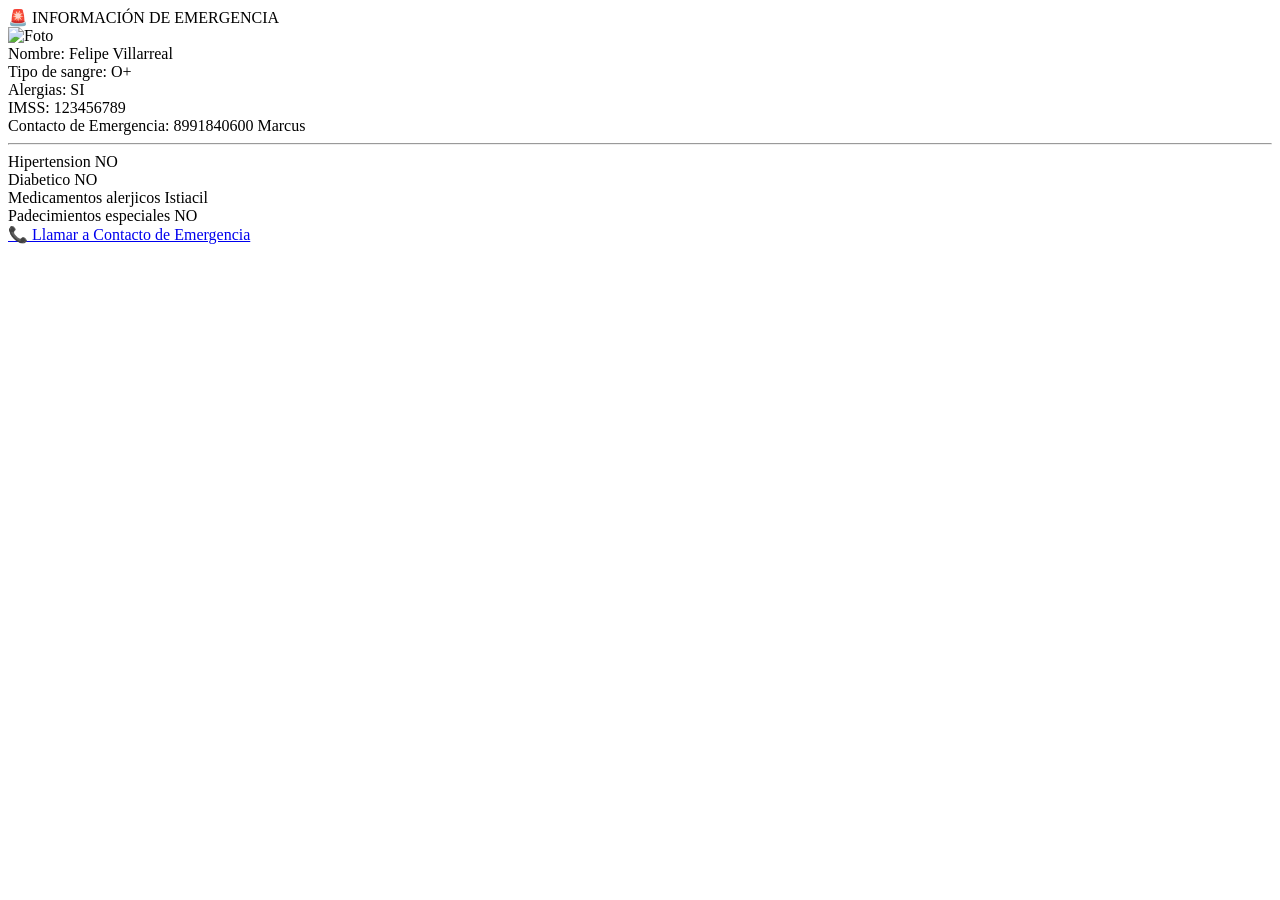
==== Index.html @ 5c52e81f "Add files via upload" ====
<!DOCTYPE html>
<html lang="es">
<head>
  <meta charset="UTF-8">
  <meta name="viewport" content="width=device-width, initial-scale=1.0">
  <title>Información de Emergencia</title>
  <link rel="stylesheet" href="./Styles/Style.css">
</head>

<body>

  <div class="card">

    <div class="header">
      🚨 INFORMACIÓN DE EMERGENCIA
    </div>

    <div class="container">
      <div class="uno">
          <!-- FOTO -->
          <img src="./img/Imagen1.jpg" alt="Foto">
      </div>
      <div class="dos">
          <!-- DATOS -->
          <div class="dato"><span class="label">Nombre:</span> Felipe Villarreal</div>
          <div class="dato"><span class="label">Tipo de sangre:</span> O+</div>
          <div class="dato"><span class="label">Alergias:</span> SI</div>
          <div class="dato"><span class="label">IMSS:</span> 123456789</div>
          <div class="dato"><span class="label">Contacto de Emergencia:</span> 8991840600 Marcus</div>
      </div>
    </div>
    <hr>
    <div class="info">
          <div class="dato"><span class="label">Hipertension</span> NO</div>
          <div class="dato"><span class="label">Diabetico</span> NO</div>
          <div class="dato"><span class="label">Medicamentos alerjicos</span> Istiacil</div>
          <div class="dato"><span class="label">Padecimientos especiales</span> NO</div>
    </div>
    
    <!-- BOTÓN LLAMAR -->
    <a class="btn" href="tel:8991840600">
      📞 Llamar a Contacto de Emergencia
    </a>

  </div>

</body>
</html>
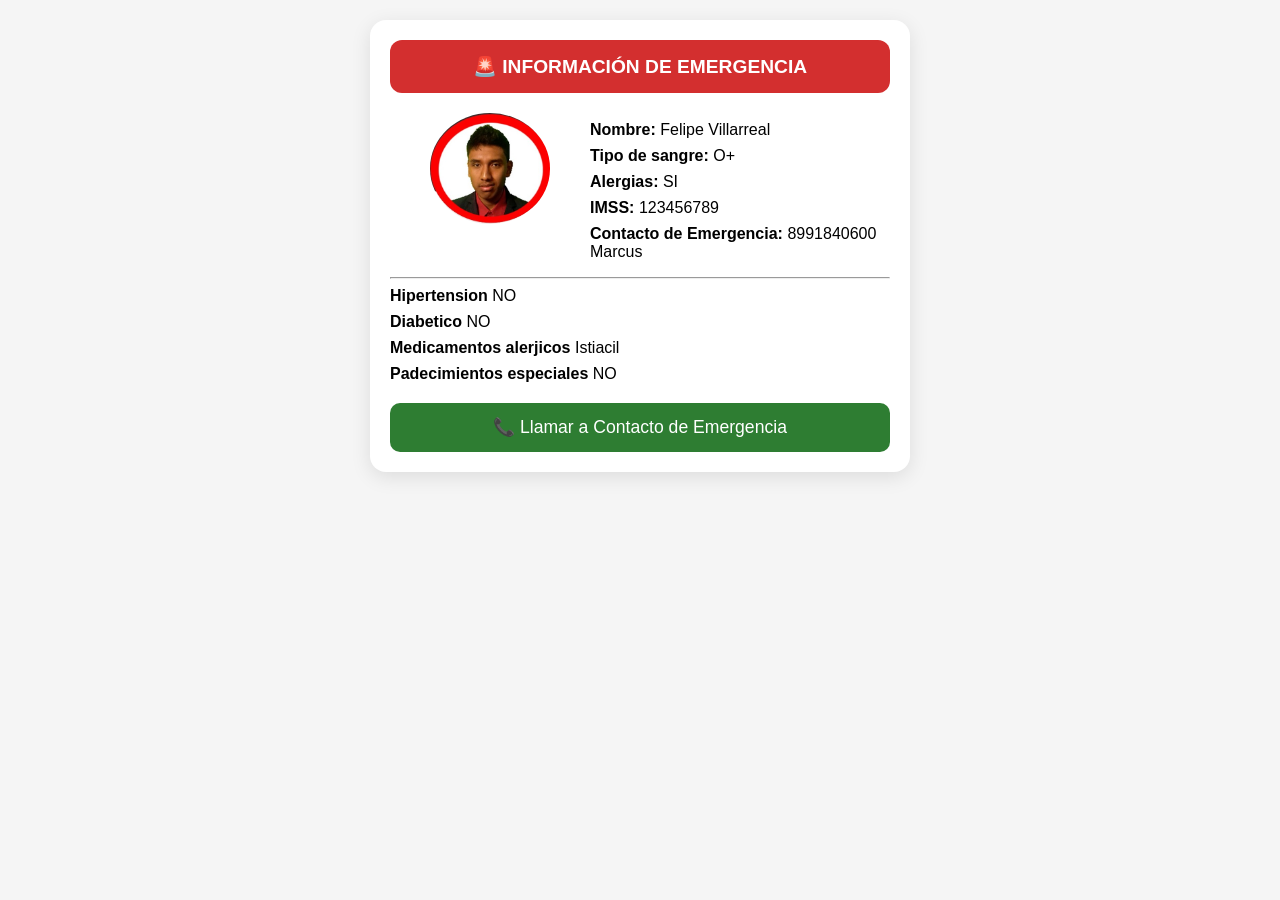
==== commit d7964bd3: "Update Index.html" ====
--- a/Index.html
+++ b/Index.html
@@ -18,7 +18,7 @@
     <div class="container">
       <div class="uno">
           <!-- FOTO -->
-          <img src="./img/Imagen1.jpg" alt="Foto">
+          <img src="Imagen1.jpg" alt="Foto">
       </div>
       <div class="dos">
           <!-- DATOS -->
@@ -45,4 +45,4 @@
   </div>
 
 </body>
-</html>+</html>
--- a/Styles/Style.css
+++ b/Styles/Style.css
@@ -0,0 +1,69 @@
+body {
+      font-family: Arial, sans-serif;
+      background: #f5f5f5;
+      margin: 0;
+      padding: 20px;
+    }
+
+    .card {
+      max-width: 500px;
+      margin: auto;
+      background: white;
+      border-radius: 16px;
+      padding: 20px;
+      box-shadow: 0 5px 20px rgba(0,0,0,0.1);
+      text-align: center;
+    }
+
+    .header {
+      background: #d32f2f;
+      color: white;
+      padding: 15px;
+      border-radius: 12px;
+      font-weight: bold;
+      font-size: 1.2rem;
+      margin-bottom: 20px;
+    }
+
+    .container{
+      width: 100%;
+      display: flex;
+    }
+    .uno{
+      width: 40%;
+    }
+
+    .dos{
+      width: 60%;
+    }
+
+    img {
+      width: 120px;
+      border-radius: 50%;
+      margin-bottom: 15px;
+    }
+
+    .dato {
+      text-align: left;
+      margin: 8px 0;
+      font-size: 1rem;
+    }
+
+    .label {
+      font-weight: bold;
+    }
+
+    .btn {
+      display: block;
+      margin-top: 20px;
+      padding: 14px;
+      background: #2e7d32;
+      color: white;
+      text-decoration: none;
+      border-radius: 10px;
+      font-size: 1.1rem;
+    }
+
+    .btn:active {
+      background: #1b5e20;
+    }
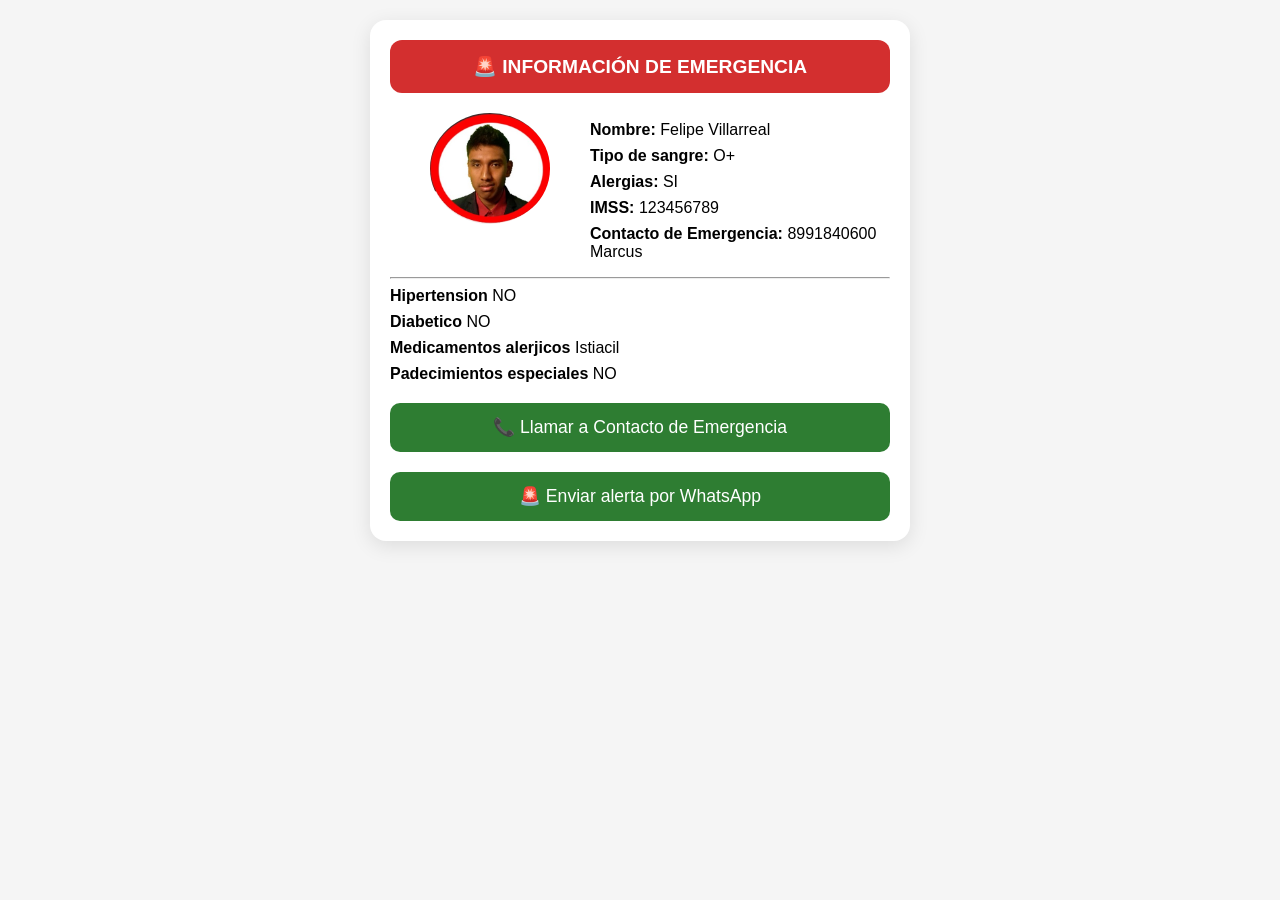
==== commit f3cf55f6: "Update Index.html" ====
--- a/Index.html
+++ b/Index.html
@@ -41,7 +41,9 @@
     <a class="btn" href="tel:8991840600">
       📞 Llamar a Contacto de Emergencia
     </a>
-
+   <a class="btn" href="https://wa.me/19564038660?text=🚨%20POSIBLE%20ACCIDENTE%0A%0ASe%20escaneo%20el%20QR%20de%20emergencia.%0APor%20favor%20contactar%20al%20propietario.%0A%0AUbicacion:%20https://maps.google.com/?q=" target="_blank">
+      🚨 Enviar alerta por WhatsApp
+    </a>
   </div>
 
 </body>
